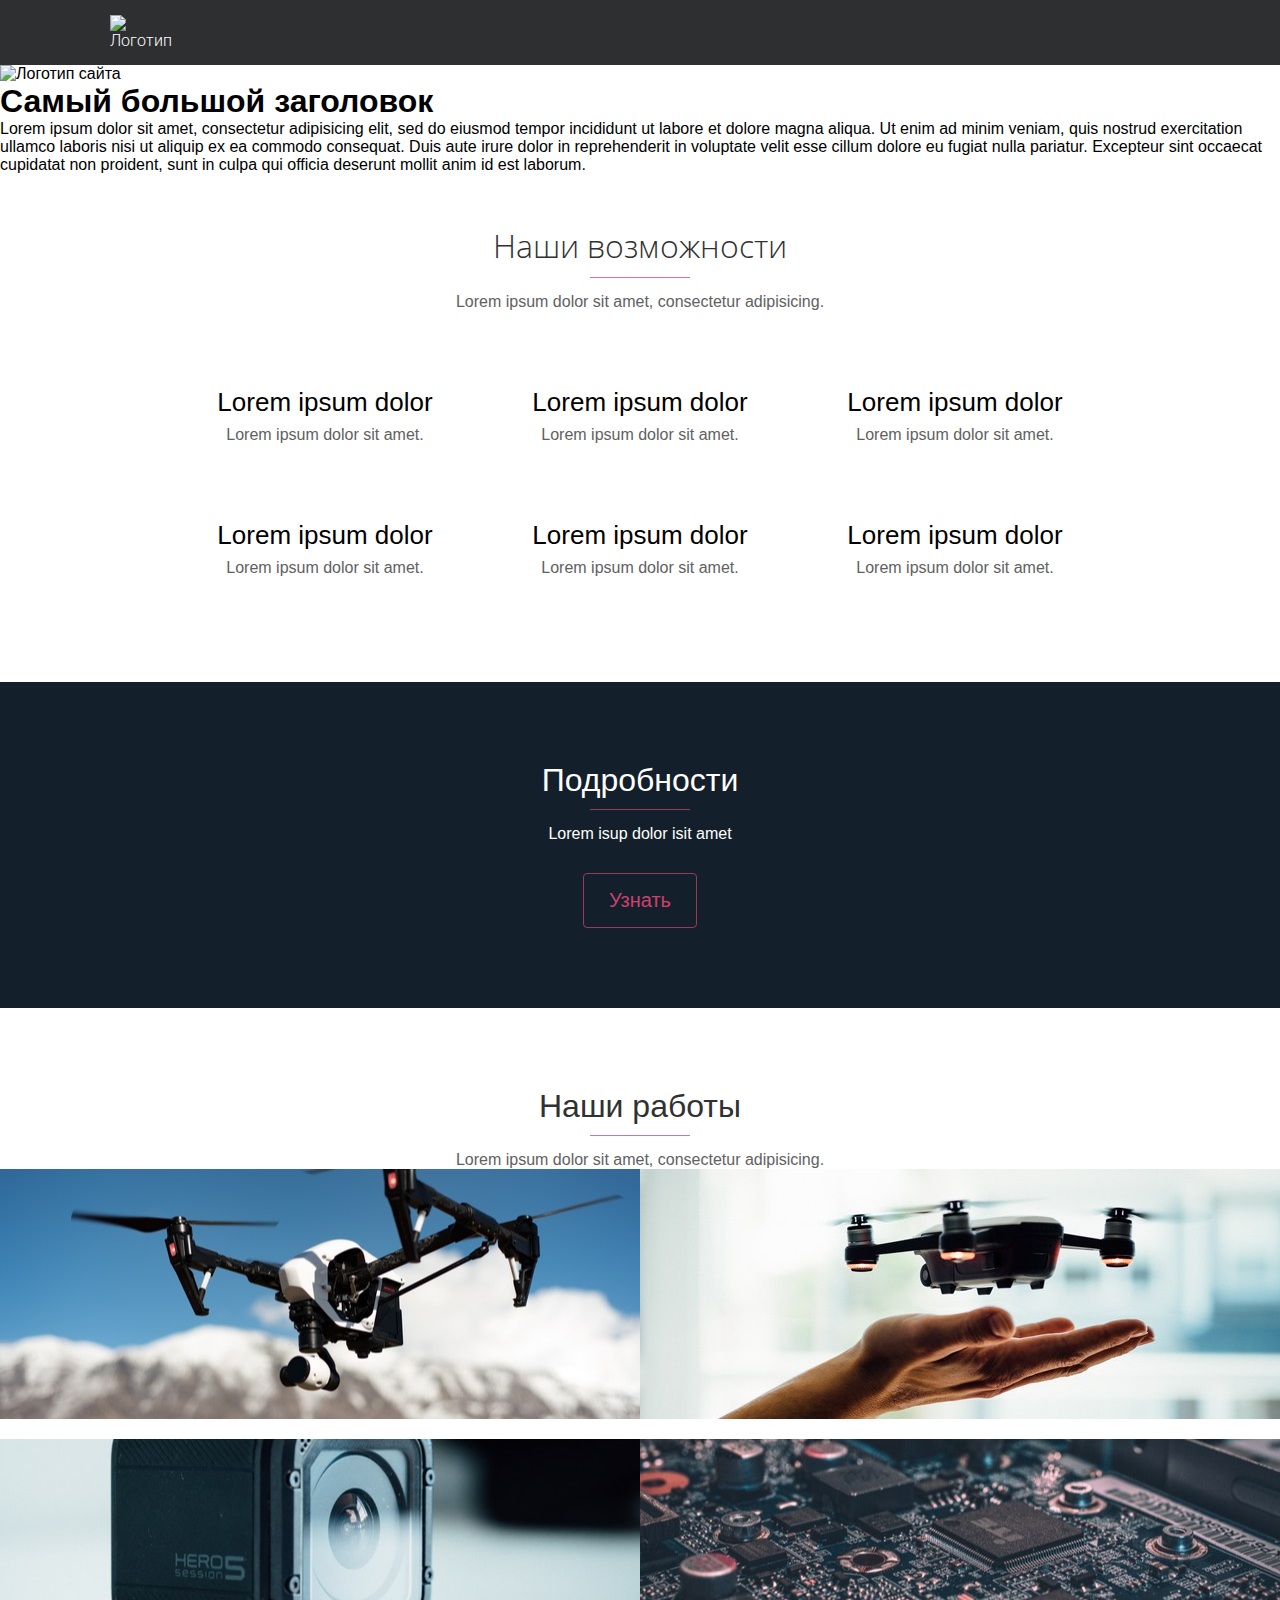
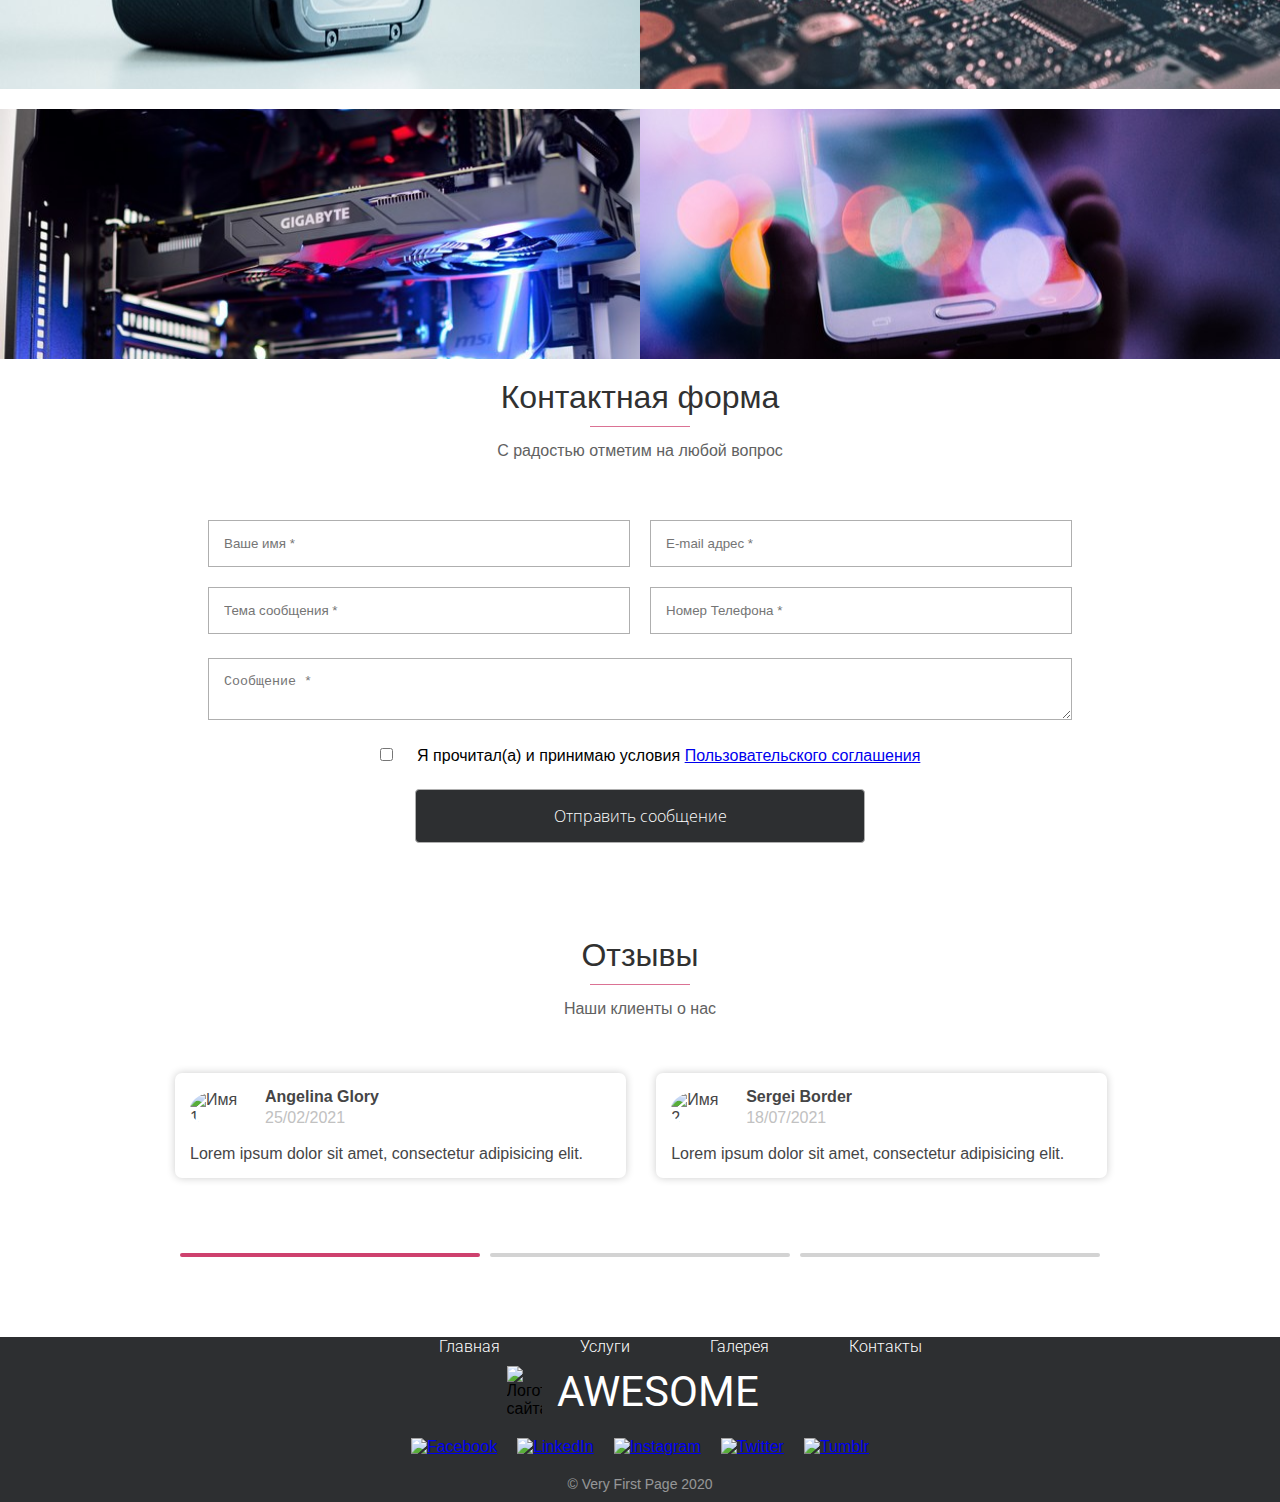
==== index.html @ 357922c9 "Первый коммит" ====
<!DOCTYPE html>
<html lang="en" dir="ltr">
  <head>
    <meta charset="utf-8">
    <title>Первая страница</title>
    <link href="https://fonts.googleapis.com/css?family=Roboto:300,400,500&display=swap&subset=cyrillic" rel="stylesheet">
    <!-- подключаем внешнюю таблицу стилей -->
    <link rel="stylesheet" type="text/css" href="css/style.css">
    <link rel="stylesheet" type="text/css" href="css/fonts.css">
    <meta name="viewport" content="width=device-width, initial-scale=1">
    <script src="https://code.jquery.com/jquery-3.5.1.min.js"></script>

    <script src="js/script.js"></script>
    <script src="js/popup.js"></script>
      <script src="js/blog.js"></script>
  </head>

  <body>
    <header>
      <nav id="myTopnav">
      <div id="hamburger" class="icon">&#9776;</div>
          <ul class="menu">
              <li><img src="D:\учеба\2 курс\ЛП - лб2\icons\fort-icon.png" alt="Логотип"></li>

         <li><a href="index.html"class="menu-element" data-link="top" title="На главную">Главная</a></li>
         <li><a href="#services"class="menu-element" data-link="services" title="Об услугах">Услуги</a></li>
         <li><a href="gallery.html"class="menu-element"  data-link="portfolio" title="Фотогалерея">Галерея</a></li>
         <li><a href="contact.html"class="menu-element"  title="Контактные данные">Контакты</a></li>
<li><a href="blog.html"class="menu-element"  title="Контактные данные">Блог</a></li>
          </ul>
      </nav>
    </header>

    <section>

    <img class="top-image" src="D:\учеба\2 курс\ЛП - лб2\backgrounds\01.jpg" alt="Логотип сайта"></li>
      <h1>Самый большой заголовок</h1>
      <p>
        Lorem ipsum dolor sit amet, consectetur adipisicing elit, sed do eiusmod tempor incididunt ut labore et dolore magna aliqua.
        Ut enim ad minim veniam, quis nostrud exercitation ullamco laboris nisi ut aliquip ex ea commodo consequat.
        Duis aute irure dolor in reprehenderit in voluptate velit esse cillum dolore eu fugiat nulla pariatur.
        Excepteur sint occaecat cupidatat non proident, sunt in culpa qui officia deserunt mollit anim id est laborum.
      </p>


    </section>
<main>

<section id="top">
        <section class="services" id="services">
          <h1 class="main-title">Наши возможности</h1>
          <div class="delimiter"></div>
          <p class="main-title-description">Lorem ipsum dolor sit amet, consectetur adipisicing.</p>
          <div class="services-container">
        <div class="container-row">

          <div class="row-item">
            <img class="item-img" src="D:\учеба\2 курс\ЛП - лб2\icons\icon-1.png" alt="">
            <h2>Lorem ipsum dolor</h2>
            <p>Lorem ipsum dolor sit amet.</p>
          </div>

          <div class="row-item">
            <img class="item-img" src="D:\учеба\2 курс\ЛП - лб2\icons\icon-2.png" alt="">
            <h2>Lorem ipsum dolor</h2>
            <p>Lorem ipsum dolor sit amet.</p>
          </div>

          <div class="row-item">
            <img class="item-img" src="D:\учеба\2 курс\ЛП - лб2\icons\icon-3.png" alt="">
            <h2>Lorem ipsum dolor</h2>
            <p>Lorem ipsum dolor sit amet.</p>
          </div>

          <div class="row-item">
            <img class="item-img" src="D:\учеба\2 курс\ЛП - лб2\icons\icon-4.png" alt="">
            <h2>Lorem ipsum dolor</h2>
            <p>Lorem ipsum dolor sit amet.</p>
          </div>

          <div class="row-item">
            <img class="item-img" src="D:\учеба\2 курс\ЛП - лб2\icons\icon-5.png" alt="">
            <h2>Lorem ipsum dolor</h2>
            <p>Lorem ipsum dolor sit amet.</p>
          </div>

          <div class="row-item">
            <img class="item-img" src="D:\учеба\2 курс\ЛП - лб2\icons\icon-6.png" alt="">
            <h2>Lorem ipsum dolor</h2>
            <p>Lorem ipsum dolor sit amet.</p>
          </div>

        </div>
      </div>
    </section>


<section class="overlay black-back">
<h2 class="main-title"> Подробности </h2>
<div class="delimiter"> </div>
<p class="main-title-description">Lorem isup dolor isit amet</p>
<button class="common-button"type="button" name="button"> Узнать </button>

</section>

    <section class="portfolio" id="portfolio">
    <h2 class="main-title">Наши работы</h2>
    <div class="delimiter"></div>
    <p class="main-title-description">Lorem ipsum dolor sit amet, consectetur adipisicing.</p>

    <div class="portfolio-container">
        <div class="portfolio-item" style="background-image: url('img/portfolio/img09.jpg')" data-src="img/portfolio/img09.jpg">
            <div class="description-container">
                <p class="portfolio-title">Lorum dolorum</p>
                <p class="portfolio-description">
                    Lorem ipsum dolor sit amet, consectetur adipisicing elit, sed do eiusmod tempor incididunt ut labore et dolore magna aliqua.
                    Ut enim ad minim veniam, quis nostrud exercitation ullamco laboris nisi ut a
                </p>
            </div>
        </div>

        <div class="portfolio-item" style="background-image: url('img/portfolio/img10.jpg')" data-src="img/portfolio/img10.jpg">
            <div class="description-container">
                <p class="portfolio-title">Lorum dolorum</p>
                <p class="portfolio-description">
                    Lorem ipsum dolor sit amet, consectetur adipisicing elit, sed do eiusmod tempor incididunt ut labore et dolore magna aliqua.
                    Ut enim ad minim veniam, quis nostrud exercitation ullamco laboris nisi ut a
                </p>
            </div>
        </div>

      <div class="portfolio-item" style="background-image: url('img/portfolio/img11.jpg')"  data-src="img/portfolio/img11.jpg">
          <div class="description-container">
              <p class="portfolio-title">Lorum dolorum</p>
              <p class="portfolio-description">
                  Lorem ipsum dolor sit amet, consectetur adipisicing elit, sed do eiusmod tempor incididunt ut labore et dolore magna aliqua.
                  Ut enim ad minim veniam, quis nostrud exercitation ullamco laboris nisi ut a
              </p>
          </div>
      </div>

      <div class="portfolio-item" style="background-image: url('img/portfolio/img12.jpg')" data-src="img/portfolio/img12.jpg">
          <div class="description-container">
              <p class="portfolio-title">Lorum dolorum</p>
              <p class="portfolio-description">
                  Lorem ipsum dolor sit amet, consectetur adipisicing elit, sed do eiusmod tempor incididunt ut labore et dolore magna aliqua.
                  Ut enim ad minim veniam, quis nostrud exercitation ullamco laboris nisi ut a
              </p>
          </div>
      </div>

      <div class="portfolio-item" style="background-image: url('img/portfolio/img13.jpg')" data-src="img/portfolio/img13.jpg">
          <div class="description-container">
              <p class="portfolio-title">Lorum dolorum</p>
              <p class="portfolio-description">
                  Lorem ipsum dolor sit amet, consectetur adipisicing elit, sed do eiusmod tempor incididunt ut labore et dolore magna aliqua.
                  Ut enim ad minim veniam, quis nostrud exercitation ullamco laboris nisi ut a
              </p>
          </div>
      </div>

      <div class="portfolio-item" style="background-image: url('img/portfolio/img14.jpg')" data-src="img/portfolio/img14.jpg">
          <div class="description-container">
              <p class="portfolio-title">Lorum dolorum</p>
              <p class="portfolio-description">
                  Lorem ipsum dolor sit amet, consectetur adipisicing elit, sed do eiusmod tempor incididunt ut labore et dolore magna aliqua.
                  Ut enim ad minim veniam, quis nostrud exercitation ullamco laboris nisi ut a
              </p>
          </div>
      </div>
    </div>
  </section>

<section class="contact" id="contact">
  <h2 class="main-title"> Контактная форма</h2>
  <div class="delimiter"></div>
  <p class="main-title-description">С радостью отметим на любой вопрос </p>
  <form id="contactform" method="post" action="contact.php" class="contact-form">
    <input name="name" type="text" class="col" placeholder="Ваше имя *" required>
    <input name="email" type="email" class="col" placeholder="E-mail адрес *" required>
    <input name="theme" type="text" class="col" placeholder="Тема сообщения *">
    <input name="phone" type="tel" class="col" placeholder="Номер Телефона *">
    <textarea name="comment" class="row-col" placeholder="Сообщение *"required></textarea>


    <span class="row-col check">
<input id="accept" type="checkbox" class="" required>
<label for="accept"> Я прочитал(а) и принимаю  условия
  <a   href="#"> Пользовательского  соглашения</a></label>
</span>

  <input type="submit" id="submit" class="contact-form submit btn" value="Отправить сообщение">


  </form>

</section>

<section class="testimonials">
  <h1 class="main-title">Отзывы</h1>
  <div class="delimiter"></div>
  <p class="main-title-description">Наши клиенты о нас</p>
  <div class="testimonials-container">
    <div class="testimonials-inner">
      <div class="testimonials-card">
        <div class="card-row">
          <img class="card-img" src="F:\ЛП - лб5\testimonials\01.jpg" alt="Имя 1">
          <div class="card-head">
            <h4>Angelina Glory</h4>
            <span>25/02/2021</span>
          </div>
        </div>
        <p>Lorem ipsum dolor sit amet, consectetur adipisicing elit.</p>
      </div>

      <div class="testimonials-card">
        <div class="card-row">
          <img class="card-img" src="F:\ЛП - лб5\testimonials\02.jpg" alt="Имя 2">
          <div class="card-head">
            <h4>Sergei Border</h4>
            <span>18/07/2021</span>
          </div>
        </div>
        <p>Lorem ipsum dolor sit amet, consectetur adipisicing elit.</p>
      </div>

      <div class="testimonials-card">
        <div class="card-row">
          <img class="card-img" src="F:\ЛП - лб5\testimonials\03.jpg" alt="Имя 3">
          <div class="card-head">
            <h4>Lora Bora</h4>
            <span>14/01/2021</span>
          </div>
        </div>
        <p>Lorem ipsum dolor sit amet, consectetur adipisicing elit.</p>
      </div>

      <div class="testimonials-card">
        <div class="card-row">
          <img class="card-img" src="F:\ЛП - лб5\testimonials\04.jpg" alt="Имя 4">
          <div class="card-head">
            <h4>Max Reste</h4>
            <span>29/09/2021</span>
          </div>
        </div>
        <p>Lorem ipsum dolor sit amet, consectetur adipisicing elit.</p>
      </div>

      <div class="testimonials-card">
        <div class="card-row">
          <img class="card-img" src="F:\ЛП - лб5\testimonials\05.jpg" alt="Имя 5">
          <div class="card-head">
            <h4>Anton Mekat</h4>
            <span>06/07/2021</span>
          </div>
        </div>
        <p>Lorem ipsum dolor sit amet, consectetur adipisicing elit.</p>
      </div>

      <div class="testimonials-card">
        <div class="card-row">
          <img class="card-img" src="F:\ЛП - лб5\testimonials\06.jpg" alt="Имя 6">
          <div class="card-head">
            <h4>Ruslan Nekite</h4>
            <span>10/09/2021</span>
          </div>
        </div>
        <p>Lorem ipsum dolor sit amet, consectetur adipisicing elit.</p>
      </div>
    </div>
  </div>
  <div class="testimonials-controls">
    <div class="control-item active"></div>
    <div class="control-item"></div>
    <div class="control-item"></div>
  </div>
</section>

</main>

<footer>
  <nav>
    <ul class="menu">
      <li><a href="index.hg"class="menu-element" data-link="top" title="На главную">Главная</a></li>
      <li><a href="#services"class="menu-element" data-link="services" title="Об услугах">Услуги</a></li>
      <li><a href="#portfolio"class="menu-element"  data-link="portfolio" title="Фотогалерея">Галерея</a></li>
      <li><a href="contact.html"class="menu-element"  title="Контактные данные">Контакты</a></li>

    </ul>
    <div class="brand">
      <img src="D:\учеба\2 курс\ЛП - лб2\icons\fort-icon.png" alt="Логотип сайта">
      <span>AWESOME</span>
    </div>
  </nav>

<div class="social">
  <a href="#" title="Facebook" target="_blank">
<img class="social-img"  src="D:\учеба\2 курс\ЛП - лб4\social\001-facebook.png" alt="Facebook">
  </a>

  <a href="#" title="LinkedIn" target="_blank">
<img class="social-img"  src="D:\учеба\2 курс\ЛП - лб4\social\004-linkedin.png" alt="LinkedIn">
  </a>

  <a href="#" title="Instagram" target="_blank">
<img class="social-img"  src="D:\учеба\2 курс\ЛП - лб4\social\005-instagram.png" alt="Instagram">
  </a>

  <a href="#" title="Twitter" target="_blank">
  <img class="social-img"  src="D:\учеба\2 курс\ЛП - лб4\social\007-twitter.png" alt="Twitter">
  </a>

  <a href="#" title="Tumblr" target="_blank">
  <img class="social-img"  src="D:\учеба\2 курс\ЛП - лб4\social\010-tumblr.png" alt="Tumblr">
  </a>

</div>
<div class="copyright">© Very First Page 2020</div>
</footer>


  </body>
</html>
---- css/style.css ----
*{
margin: 0;
padding: 0;
box-sizing: border-box;
}

/* Стили для header */
body{
    font-family: "OpenSans-Light", Helvetica, Arial, sans-serif;
}
header {
  background: #2d2f31;
  padding: 15px 30px;
  display: flex;
  justify-content: space-between;
  align-items: center;
  position: sticky;
  top:0;
  z-index: 1;
}

/* Стили для логотипа */
header img {
    margin-right: 1150px;
  width: 45px;
}

/* Стили для навигационного меню */
header nav ul,
footer nav ul{
  font-family: "Roboto", "OpenSans-Light", Helvetica, Arial, sans-serif;
  font-weight: 300;
  list-style: none;
  margin: 0;
  padding: 0;
  display: flex;
  align-items: center;
    margin-left: auto;
}

/* Стили для пунктов меню */
header li,
footer  li {
  margin-left: 80px;
  color: #ffffff;
}


header nav a,
footer nav a {
 color: #ffffff;
 text-decoration: none; // отключение системного подчёркивания ссылок
 border-bottom: 1px solid transparent; // прозрачная граница под ссылкой
 transition: border 250ms ease-in-out; // эффект перехода между двумя состояниями элемента
}
header nav a:hover,
footer nav a:hover {
 border-bottom: 1px solid #ffffff; // белая граница под ссылкой
}


.top-image { width: 100%; }


.top-image-sub{

  height: 200px;
object-fit: cover;}


.services {
 text-align: center;
 margin: 50px 0;
}
.services h1 {
 font-size: 32px;
 font-weight: 300;
 color: #313131;
}
.delimiter {
 width: 100px;
 margin: 10px auto 15px;
 height: 1px;
 background: rgba(206, 65, 110, 0.74);
}
.services p {
 color: #616161;
}

.services-container{
  margin: 25px 0;
  display: flex;
  justify-content: center;
}
.container-row{text-align: center;
max-width: 960px;
margin: 0 auto;
display: flex;
justify-content: space-between;
flex-wrap: wrap;
padding: 0  30px;
}
.row-item{
  width: 30%;
margin: 25px 0;}

.row-item img{width: 90px;
opacity: 0.75;}
.row-item h2{font-weight: 400;
font-size: 26px;
margin: 8px 0;}


.icon {
 display: none;
}

@media screen and (max-width: 992px) {
  .row-item{
    width: 45%;
  }
  .icon {
   display: flex;
   margin: auto 0;
   color: white;
   padding: 5px 10px;
   cursor: pointer;
   border: 1px solid white;
   border-radius: 4px;
   font-size: 20px; }
   nav li {
 display: none;
 padding: 15px 0;
 }
}

@media screen and (max-width: 768px) {
  .container-row{
    flex-direction: column;
}
  .row-item{
    width:unset;
  }
}

.main-title{
  text-align: center;
  font-size: 32px;
  font-weight: 400;
  color: #313131;
}
.delimiter{
  width: 100px;
  margin: 10px auto 15px;
  height: 1 px;
  background: rgba(206, 65, 110, 0.74);
}
.main-title-description{
  color: #616161;
  text-align: center;

}


.portfolio-container {
    display: flex;
    flex-wrap: wrap;
    justify-content: space-between;
}

.portfolio-item {
    background-size: cover;
    background-position: center;
    width: calc(50% - 20px);
    height: 250px;
    margin-bottom: 20px;
}


.description-container {
 padding: 20px; /* равные поля элемента */
 display: flex; /* создание флекс-контейнера */
 flex-direction: column; /* изменение направления дочерних элементов */
 justify-content: center; /* выравнивание дочерних элементов по горизонтали в центре родительского контейнера */
 text-align: center; /* выравнивание текста */
 opacity: 0; /* прозрачность (от 0 до 1) */
 height: 0; /* высота */
 background: #2d2f31; /* фоновый цвет */
 transition: all 250ms ease-in-out;}

 .portfolio-item:hover .description-container {
 opacity: 0.8;
 height: 100%; }

.portfolio-title,
.portfolio-description {
 color: white; }

.portfolio-title {
 font-weight: 400;
 font-size: 22px;
 margin-bottom: 5px; }

 .portfolio-item {
 width: 50%;
 }

 @media screen and (max-width: 576px) {
 .portfolio-item { width: 100%; }
}


.overlay {
  margin: 80px 0;
  padding: 80px 30px;
  background: #2d2f31 url('C:/Users/Admin/Pictures/1640378989_37-pibig-info-p-chelovek-na-skale-priroda-krasivo-foto-39.jpg') no-repeat;

  background-size: cover;
  text-align: center;
background-attachment: fixed;
position: relative;
z-index: 1;
}

.overlay::before {
position: absolute;
top: 0;
left: 0;
width: 100%;
height: 100%;
background: #081828;
content: "";
transition: all .4s ease;
opacity: .7;
z-index: -1;
}
.common-button {
  border: 1px solid #2d2f31;
  background-color: transparent;
  padding: 15px 25px;
  border-radius: 4px;
  color: #2d2f31;
  font-size: 20px;
  cursor: pointer;
  margin-top: 30px;
  transition: all 250ms ease;
}

.common-button:hover {
  color: #fff;
  background-color: #2d2f31;
}

.black-back .common-button{
  border-color:rgba(206, 65, 110, 0.74);
  color: #ce416e;

}

.black-back .common-button:hover{
  color: #fff;
  border-color:rgba(206, 65, 110, 0.74);
}

.black-back .main-title{
  color: #fff;
}
.black-back .main-title-description{
  color: #fff;
}



.contact-form {
  max-width: 960px;
  padding: 0 30px;
  margin: 50px auto;
  display: flex;
  justify-content: space-around;
  flex-wrap: wrap;
}

.contact-form {
  max-width: 960px;
  padding: 0 30px;
  margin: 50px auto;
  display: flex;
  flex-wrap: wrap;
  justify-content: center; /* Center-align the form elements horizontally */
  align-items: center; /* Center-align the form elements vertically */
}

.contact-form .col {
  width: calc(50% - 28px); /* Adjust width and margin as needed */
  margin: 10px; /* Increase margin to add more spacing between the pairs */
  box-sizing: border-box; /* Include padding and border in the width calculation */
}

.contact-form input,
.contact-form textarea {
  border: 1px solid #afafaf;
  padding: 15px;
  margin: 14px;
  width: 96%; /* Make the input fields and textarea fill the available width */
  box-sizing: border-box; /* Include padding and border in the width calculation */
}
.contact-form.submit{
  width: 50%;
}

.contact-form.row-col {
  width: 100%;
  margin-bottom: 25px;
}


.contact-form.submit {
  background: #2d2f31;
  color: #ffffff;
  font-size: 16px;
  font-weight: 300;
  font-family: inherit;
  border-radius: 4px;
  cursor: pointer;
  transition: all 250ms ease-in-out;
}

.contact-form.submit:hover {
  background: #4c4c4c;
}

.contact-form.submit:active {
  background: #2c3b4a;
}

@media screen and (max-width: 576px) {
  .contact-form.col:nth-child(odd) {
    border: 1px solid #afafaf;
  }

  .contact-form.col {
    width: 100%;
    margin-bottom: 15px;
  }

  .contact-form.submit {
    font-size: 14px;
  }
}
.row-col input{
  color:#616161;
  width: 25px;
}
.contact-form.check a{
  color:#ce416e;
}

footer{
  background: #2d2f31;
  padding-bottom: 10px;

}

.brand{
  display: flex;
  justify-content: center;
  align-items: center;
}

.brand span{
  font-size: 42px;
  font-weight: 400;
  color: white;
  font-family: "Roboto","OpenSans-Light",Helvetica,Arial,sans-serif;
  line-height: 1;
  margin-left: 15px;
  margin: 15px;
}

.brand img{
  width: 35px;
}

.social{
  display: flex;
  justify-content: center;
}
.social a{
  margin: 10px;
}
.social img{
  width:30px;
}
.copyright{
  font-size: 14px;
  margin-top: 10px;
  text-align: center;
  color: rgba(255,255,255,0.5)
}

footer  ul {
   justify-content: center;
}


@media screen and (max-width: 992px) {

  header nav li{display: none;
    padding: 15px 0;}

header ul{
  position: absolute;
  left: 0;
  right:0;
  background: #2d2f31;
  height: 0px;
  top: 57px;
  transition: all 250ms ease-in-out;
  flex-direction: column;
}
.responsive ul{
  height: 300px;
}
.responsive li{
  display: inline-block;
}
}




.popup-container{
  position: fixed;
  z-index: 2;
  background: rgba(0,0,0,0);
  top: 0;
  right: 0;
  bottom: -1500px;
  left: 0;
display:flex;
justify-content: center;
align-items: center;
transition: all 250ms ease;

}

.popup{
  background: white;
  border-radius: 10px;
  padding: 15px 15px 35px;
  max-width: 75%;
  box-shadow: 0 0 0px 10px rgba(0,0,0,0.5);
  cursor: pointer;
}
.popup-container.ready{
background: rgba(0,0,0,0.5);
bottom: 0;
}


.testimonials {
  margin: 80px;
}

.testimonials-container {
  max-width: 960px;
  margin: 0 auto;
  overflow: hidden;
}

.testimonials-inner {
  display: flex;
  padding: 40px 0;
  transition: transform 350ms ease-in-out;
}

.testimonials-card {
  box-shadow: 0 0 8px rgba(0, 0, 0, 0.2);
  width: 47%;
  flex-shrink: 0;
  margin: 15px;
  border-radius: 7px;
  padding: 15px;
  color: #454546;
}

.card-img {
  width: 60px;
  border-radius: 50%;
  margin-right: 15px;
}

.card-row {
  display: flex;
  margin-bottom: 15px;
  align-items: center;
}

.card-head span {
  line-height: 1.5em;
  color: #c1c1c1;
}



.testimonials-controls {
  display: flex; /* Отображаем элементы в строку */
  justify-content: center; /* Выравниваем элементы по центру */
  margin-top: 20px; /* Регулируйте отступ в соответствии с вашим дизайном */
}

.control-item {
  border-radius: 8px;
  width: 300px; /* Ширина полосок */
  height: 4px; /* Высота полосок */
  background-color: lightgray; /* Цвет полосок */
  margin: 0 5px; /* Расстояние между полосками */
  cursor: pointer; /* Показываем, что это элементы управления */
  transition: background-color 250ms ease; /* Анимация изменения цвета */
}
.control-item:hover{
  background-color: gray;
}

  .control-item.active{
    cursor: default;
    background-color: #ce416e;
  }



.about-contact span:first-child{
  flex: 1;
  flex-grow: 1;
  flex-shrink: 1;
  flex-basis: 0%;
}

.about-us{
  color: #454546;
}
.about-container{
  max-width: 960px;
  margin: 80px auto;
}
.about-row{
  display: flex;
  align-items: center;
}
.about-column{width: 50%;
padding: 0 15px;}
.about-column img{width: 100%;}

.about-us h2,
.about-us h3,
.about-us p{margin-bottom: 15px; }

.about-contact{display: flex;}
.about-contact span{margin-bottom: 7px;}
.about-contact span:first-child{flex: 1;}
.about-contact span:last-child{color: #ce416e;
font-weight: 600;
flex: 3;}

@media screen and (max-width: 992px) {
  .about-container{
    max-width: 450px;
  }
  .about-row{
  flex-direction: column;
  }
  .about-column{
    width: 100%;
  }
.content-left{margin-bottom: 25px;}
}


.achievement-container{max-width: 960px;
margin:90px auto; }
.achievement-row{display: flex;
align-items: center;
padding: 70px 0;
}
.achievement-column{width: 25%;
padding: 0 15px;
}

.single-achievement{text-align:center;}
.single-achievement p{font-size: 18px;}
.counter{font-size: 40px;
font-weight: 600;}
.countup{display: inline-block;}

@media screen and (max-width: 992px) {
.achievement-container{max-width: 450px;}
.achievement-row{flex-direction: column;
padding: 40px 0;
}
.achievement-column{width: 100%;}
.single-achievement{margin: 20px 0;}
.counter{font-size: 32px;}
}
.our-achievement{background-color: #ce416e;
color: white;}



.map{margin: 50px 0;}
.map .main-title-description{margin-bottom: 30px;}

@media screen and (max-width: 992px) {
.testimonials{margin: 80px 0;}
.testimonials-container{max-width: 760px;
}
.testimonials-card{width:350px;}
}

@media screen and (max-width: 768px) {
  .testimonials-container{max-width: 550px;
  }
  .testimonials-card{width:250px;}
  }
}

@media screen and (max-width: 576px) {
  .testimonials-container{max-width: 100%;
    padding: 0 15px;
  }
  .testimonials-inner{transform: translate(0px) !important;
  flex-direction: column;}
  .testimonials-card{width:auto;;}
.testimonials-controls{display: none;}  
  }
---- css/fonts.css ----
@font-face {
  font-family: "OpenSans-Light";
  src: url("../fonts/OpenSans-Light.ttf") format("truetype");
  font-style: normal;
  font-weight: 300;
}

@font-face {
  font-family: "OpenSans-Light";
  src: url("../fonts/OpenSans-Regular.ttf") format("truetype");
  font-style: normal;
  font-weight: 400;
}

@font-face {
  font-family: "OpenSans-Light";
  src: url("../fonts/OpenSans-Semibold.ttf") format("truetype");
  font-style: normal;
  font-weight: 600;
}
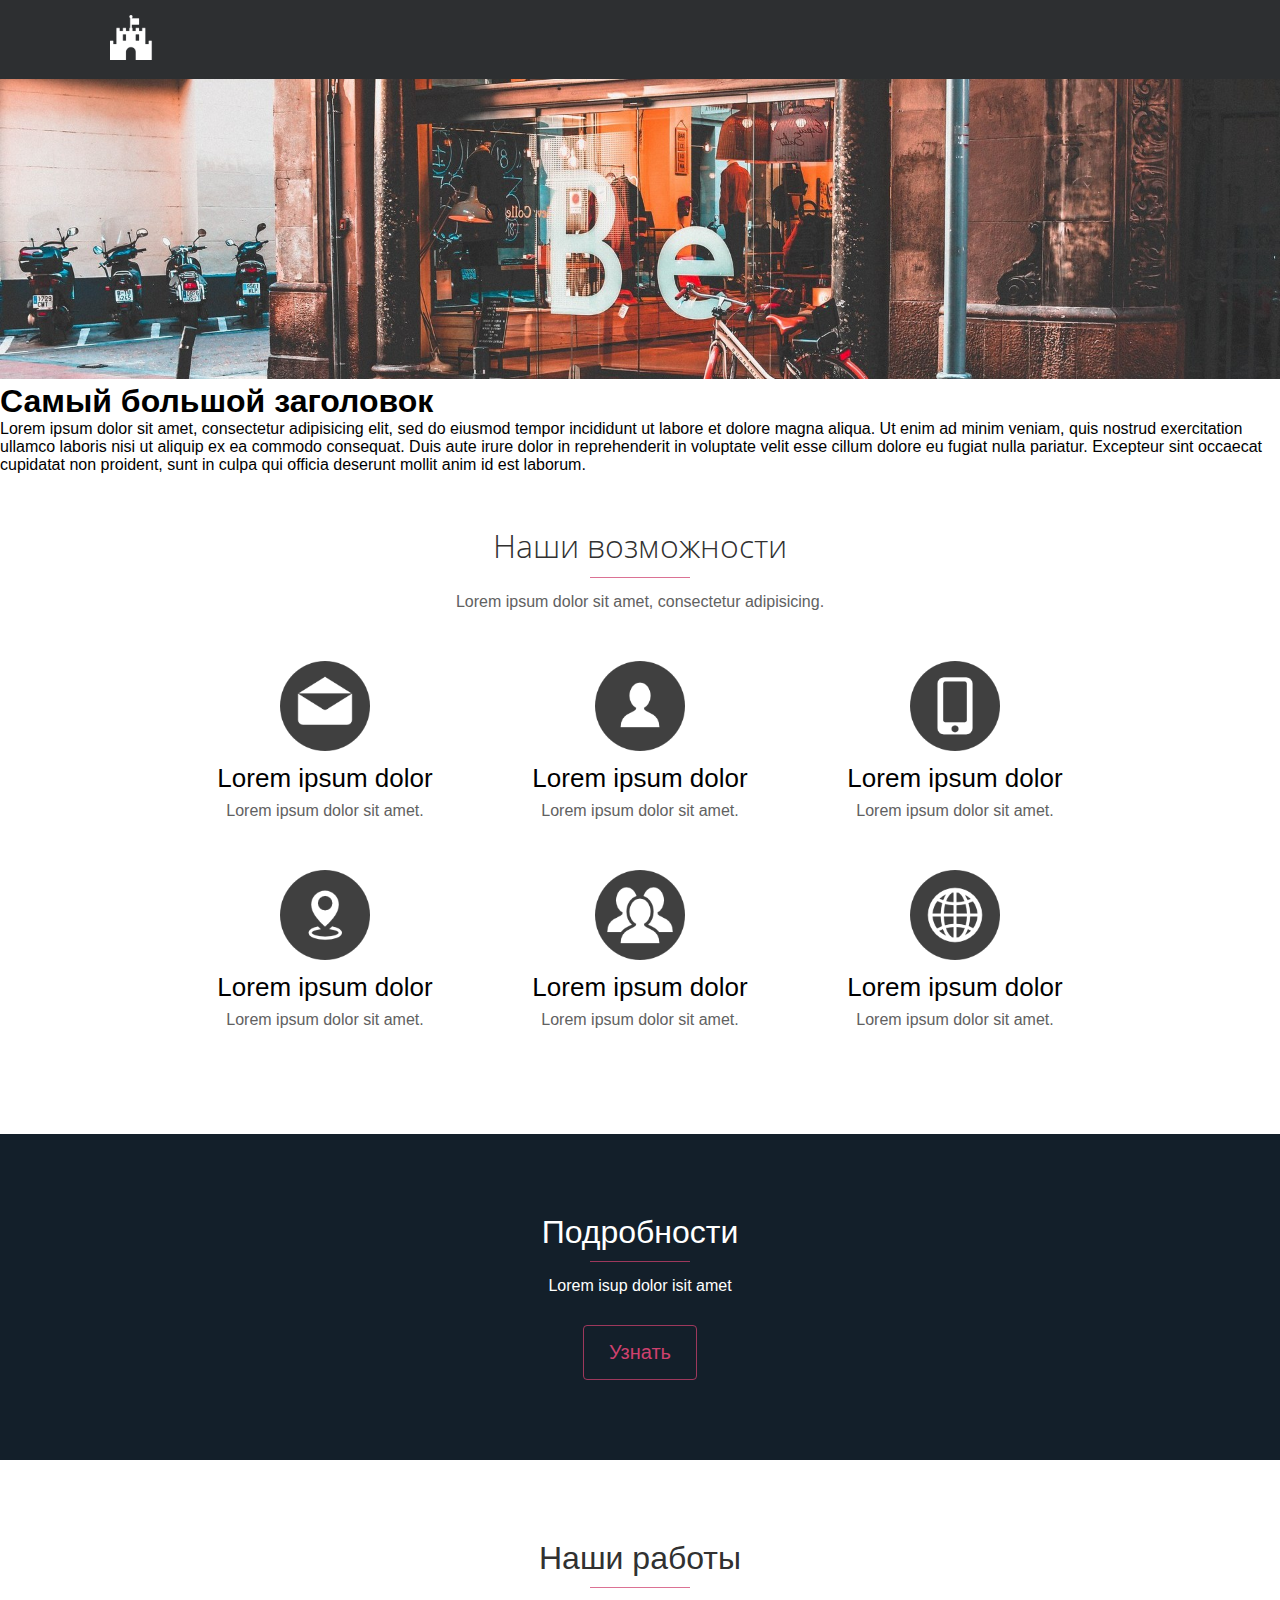
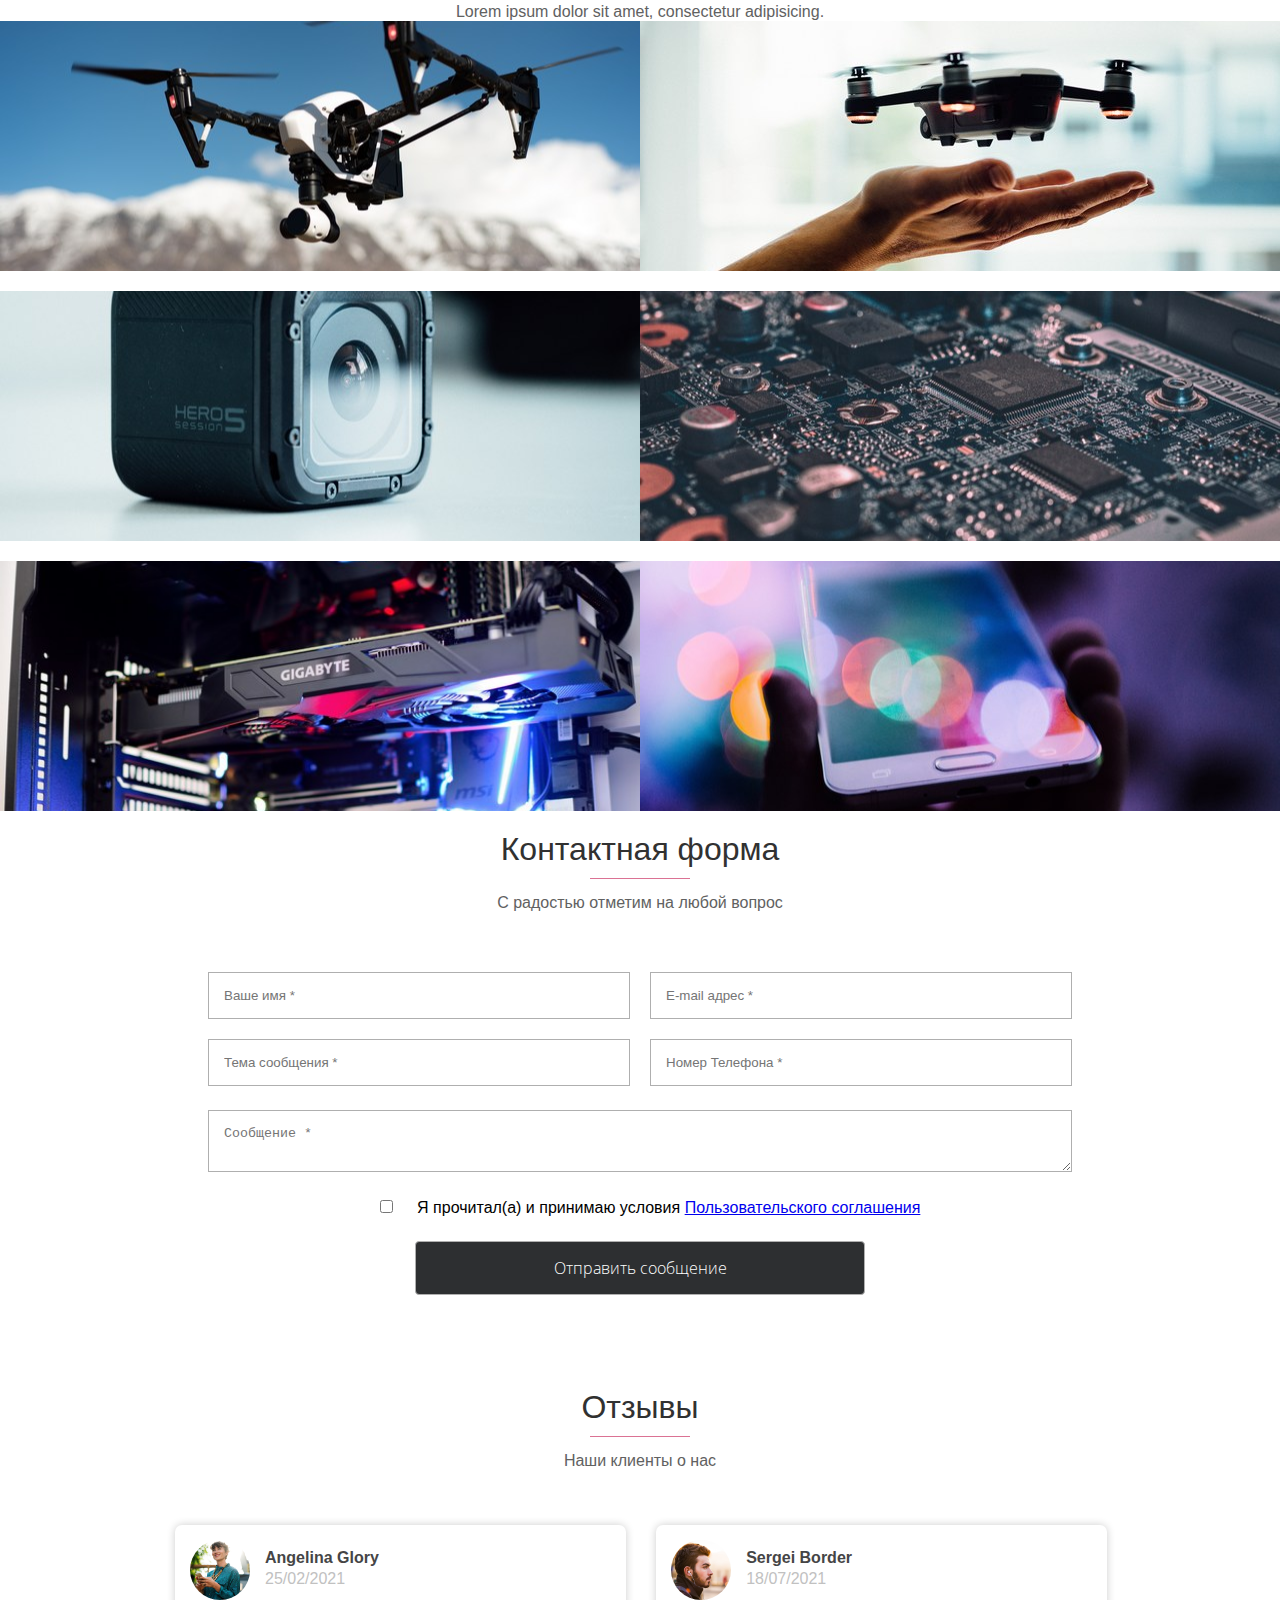
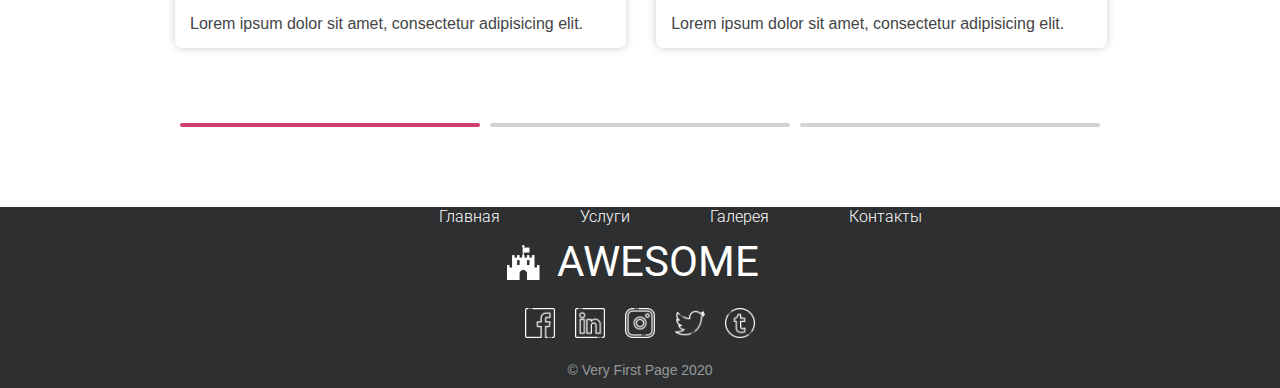
==== commit f73420d3: "Изменения" ====
--- a/index.html
+++ b/index.html
@@ -20,7 +20,7 @@
       <nav id="myTopnav">
       <div id="hamburger" class="icon">&#9776;</div>
           <ul class="menu">
-              <li><img src="D:\учеба\2 курс\ЛП - лб2\icons\fort-icon.png" alt="Логотип"></li>
+              <li><img src="img\icons\fort-icon.png" alt="Логотип"></li>
 
          <li><a href="index.html"class="menu-element" data-link="top" title="На главную">Главная</a></li>
          <li><a href="#services"class="menu-element" data-link="services" title="Об услугах">Услуги</a></li>
@@ -33,7 +33,7 @@
 
     <section>
 
-    <img class="top-image" src="D:\учеба\2 курс\ЛП - лб2\backgrounds\01.jpg" alt="Логотип сайта"></li>
+    <img class="top-image" src="img\backgrounds\01.jpg" alt="Логотип сайта"></li>
       <h1>Самый большой заголовок</h1>
       <p>
         Lorem ipsum dolor sit amet, consectetur adipisicing elit, sed do eiusmod tempor incididunt ut labore et dolore magna aliqua.
@@ -55,37 +55,37 @@
         <div class="container-row">
 
           <div class="row-item">
-            <img class="item-img" src="D:\учеба\2 курс\ЛП - лб2\icons\icon-1.png" alt="">
-            <h2>Lorem ipsum dolor</h2>
-            <p>Lorem ipsum dolor sit amet.</p>
-          </div>
-
-          <div class="row-item">
-            <img class="item-img" src="D:\учеба\2 курс\ЛП - лб2\icons\icon-2.png" alt="">
-            <h2>Lorem ipsum dolor</h2>
-            <p>Lorem ipsum dolor sit amet.</p>
-          </div>
-
-          <div class="row-item">
-            <img class="item-img" src="D:\учеба\2 курс\ЛП - лб2\icons\icon-3.png" alt="">
-            <h2>Lorem ipsum dolor</h2>
-            <p>Lorem ipsum dolor sit amet.</p>
-          </div>
-
-          <div class="row-item">
-            <img class="item-img" src="D:\учеба\2 курс\ЛП - лб2\icons\icon-4.png" alt="">
-            <h2>Lorem ipsum dolor</h2>
-            <p>Lorem ipsum dolor sit amet.</p>
-          </div>
-
-          <div class="row-item">
-            <img class="item-img" src="D:\учеба\2 курс\ЛП - лб2\icons\icon-5.png" alt="">
-            <h2>Lorem ipsum dolor</h2>
-            <p>Lorem ipsum dolor sit amet.</p>
-          </div>
-
-          <div class="row-item">
-            <img class="item-img" src="D:\учеба\2 курс\ЛП - лб2\icons\icon-6.png" alt="">
+            <img class="item-img" src="img\icons\icon-1.png" alt="">
+            <h2>Lorem ipsum dolor</h2>
+            <p>Lorem ipsum dolor sit amet.</p>
+          </div>
+
+          <div class="row-item">
+            <img class="item-img" src="img\icons\icon-2.png" alt="">
+            <h2>Lorem ipsum dolor</h2>
+            <p>Lorem ipsum dolor sit amet.</p>
+          </div>
+
+          <div class="row-item">
+            <img class="item-img" src="img\icons\icon-3.png" alt="">
+            <h2>Lorem ipsum dolor</h2>
+            <p>Lorem ipsum dolor sit amet.</p>
+          </div>
+
+          <div class="row-item">
+            <img class="item-img" src="img\icons\icon-4.png" alt="">
+            <h2>Lorem ipsum dolor</h2>
+            <p>Lorem ipsum dolor sit amet.</p>
+          </div>
+
+          <div class="row-item">
+            <img class="item-img" src="img\icons\icon-5.png" alt="">
+            <h2>Lorem ipsum dolor</h2>
+            <p>Lorem ipsum dolor sit amet.</p>
+          </div>
+
+          <div class="row-item">
+            <img class="item-img" src="img\icons\icon-6.png" alt="">
             <h2>Lorem ipsum dolor</h2>
             <p>Lorem ipsum dolor sit amet.</p>
           </div>
@@ -204,7 +204,7 @@
     <div class="testimonials-inner">
       <div class="testimonials-card">
         <div class="card-row">
-          <img class="card-img" src="F:\ЛП - лб5\testimonials\01.jpg" alt="Имя 1">
+          <img class="card-img" src="img\testimonials\01.jpg" alt="Имя 1">
           <div class="card-head">
             <h4>Angelina Glory</h4>
             <span>25/02/2021</span>
@@ -215,7 +215,7 @@
 
       <div class="testimonials-card">
         <div class="card-row">
-          <img class="card-img" src="F:\ЛП - лб5\testimonials\02.jpg" alt="Имя 2">
+          <img class="card-img" src="img\testimonials\02.jpg" alt="Имя 2">
           <div class="card-head">
             <h4>Sergei Border</h4>
             <span>18/07/2021</span>
@@ -226,7 +226,7 @@
 
       <div class="testimonials-card">
         <div class="card-row">
-          <img class="card-img" src="F:\ЛП - лб5\testimonials\03.jpg" alt="Имя 3">
+          <img class="card-img" src="img\testimonials\03.jpg" alt="Имя 3">
           <div class="card-head">
             <h4>Lora Bora</h4>
             <span>14/01/2021</span>
@@ -237,7 +237,7 @@
 
       <div class="testimonials-card">
         <div class="card-row">
-          <img class="card-img" src="F:\ЛП - лб5\testimonials\04.jpg" alt="Имя 4">
+          <img class="card-img" src="img\testimonials\04.jpg" alt="Имя 4">
           <div class="card-head">
             <h4>Max Reste</h4>
             <span>29/09/2021</span>
@@ -248,7 +248,7 @@
 
       <div class="testimonials-card">
         <div class="card-row">
-          <img class="card-img" src="F:\ЛП - лб5\testimonials\05.jpg" alt="Имя 5">
+          <img class="card-img" src="img\testimonials\05.jpg" alt="Имя 5">
           <div class="card-head">
             <h4>Anton Mekat</h4>
             <span>06/07/2021</span>
@@ -259,7 +259,7 @@
 
       <div class="testimonials-card">
         <div class="card-row">
-          <img class="card-img" src="F:\ЛП - лб5\testimonials\06.jpg" alt="Имя 6">
+          <img class="card-img" src="img\testimonials\06.jpg" alt="Имя 6">
           <div class="card-head">
             <h4>Ruslan Nekite</h4>
             <span>10/09/2021</span>
@@ -283,35 +283,35 @@
     <ul class="menu">
       <li><a href="index.hg"class="menu-element" data-link="top" title="На главную">Главная</a></li>
       <li><a href="#services"class="menu-element" data-link="services" title="Об услугах">Услуги</a></li>
-      <li><a href="#portfolio"class="menu-element"  data-link="portfolio" title="Фотогалерея">Галерея</a></li>
+      <li><a href="gallery.html"class="menu-element"  data-link="portfolio" title="Фотогалерея">Галерея</a></li>
       <li><a href="contact.html"class="menu-element"  title="Контактные данные">Контакты</a></li>
 
     </ul>
     <div class="brand">
-      <img src="D:\учеба\2 курс\ЛП - лб2\icons\fort-icon.png" alt="Логотип сайта">
+      <img src="img\icons\fort-icon.png" alt="Логотип сайта">
       <span>AWESOME</span>
     </div>
   </nav>
 
 <div class="social">
   <a href="#" title="Facebook" target="_blank">
-<img class="social-img"  src="D:\учеба\2 курс\ЛП - лб4\social\001-facebook.png" alt="Facebook">
+<img class="social-img"  src="img\social\001-facebook.png" alt="Facebook">
   </a>
 
   <a href="#" title="LinkedIn" target="_blank">
-<img class="social-img"  src="D:\учеба\2 курс\ЛП - лб4\social\004-linkedin.png" alt="LinkedIn">
+<img class="social-img"  src="img\social\004-linkedin.png" alt="LinkedIn">
   </a>
 
   <a href="#" title="Instagram" target="_blank">
-<img class="social-img"  src="D:\учеба\2 курс\ЛП - лб4\social\005-instagram.png" alt="Instagram">
+<img class="social-img"  src="img\social\005-instagram.png" alt="Instagram">
   </a>
 
   <a href="#" title="Twitter" target="_blank">
-  <img class="social-img"  src="D:\учеба\2 курс\ЛП - лб4\social\007-twitter.png" alt="Twitter">
+  <img class="social-img"  src="img\social\007-twitter.png" alt="Twitter">
   </a>
 
   <a href="#" title="Tumblr" target="_blank">
-  <img class="social-img"  src="D:\учеба\2 курс\ЛП - лб4\social\010-tumblr.png" alt="Tumblr">
+  <img class="social-img"  src="img\social\010-tumblr.png" alt="Tumblr">
   </a>
 
 </div>
